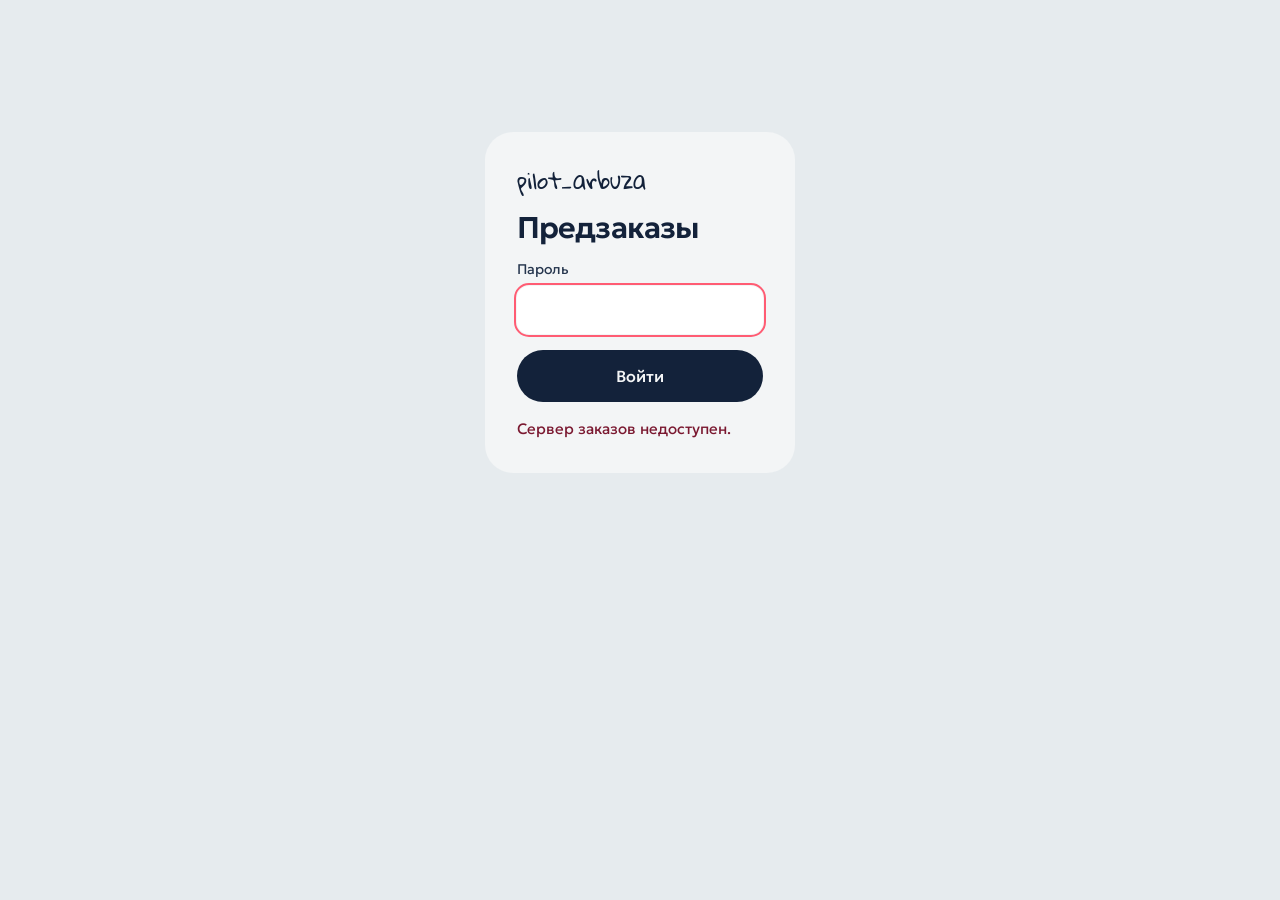
==== admin/index.html @ 368656a1 "Add preorders: form on the shop page, orders service and admin page The shop shows a preorder badge " ====
<!doctype html>
<html lang="ru">
<head>
  <meta charset="utf-8">
  <meta name="viewport" content="width=device-width, initial-scale=1, viewport-fit=cover">
  <title>Предзаказы — pilot_arbuza</title>
  <meta name="robots" content="noindex, nofollow">
  <meta name="referrer" content="no-referrer">
  <link rel="icon" href="/assets/favicon.svg" type="image/svg+xml">
  <link rel="preconnect" href="https://fonts.googleapis.com">
  <link rel="preconnect" href="https://fonts.gstatic.com" crossorigin>
  <link href="https://fonts.googleapis.com/css2?family=Doto:wght@700;900&family=Geologica:wght@400;500;600&family=Gloria+Hallelujah&display=swap" rel="stylesheet">
  <link rel="stylesheet" href="/assets/style.css">
  <style>
    body { min-height: 100svh; }
    [hidden] { display: none !important; }
    .ad { max-width: 1100px; margin: 0 auto; padding: 24px var(--gutter) 64px; display: flex; flex-direction: column; gap: 24px; }
    .ad__top { display: flex; justify-content: space-between; align-items: center; gap: 12px; flex-wrap: wrap; }
    .ad__top h1 { font-size: clamp(30px, 5vw, 44px); }
    .ad__acts { display: flex; gap: 8px; flex-wrap: wrap; }
    .ad__login { max-width: 420px; margin: 12vh auto 0; padding: 32px; display: flex; flex-direction: column; gap: 16px; }
    .ad__login h1 { font-size: 30px; }
    .ad__msg { color: var(--wine); font-size: 15px; min-height: 1.4em; }
    .chips { display: flex; gap: 6px; flex-wrap: wrap; }
    .chips button { min-height: 40px; padding: 0 14px; border-radius: 999px; border: 1.5px solid var(--line); background: var(--paper); color: var(--ink); font: 500 14px var(--f-body); cursor: pointer; }
    .chips button[aria-pressed="true"] { background: var(--ink); color: var(--paper); border-color: var(--ink); }
    .chips b { font-weight: 600; opacity: .6; margin-left: 4px; }
    .ad__tools { display: flex; gap: 12px; flex-wrap: wrap; align-items: center; justify-content: space-between; }
    .ad__tools input { flex: 1 1 220px; max-width: 360px; }
    .ord { padding: 20px; display: grid; grid-template-columns: 96px minmax(0, 1fr) 220px; gap: 20px; border-radius: 20px; border-left: 6px solid var(--st, var(--muted-d)); }
    .ord img { width: 96px; height: auto; border-radius: 12px; background: #F6F2EA; }
    .ord__main { display: flex; flex-direction: column; gap: 6px; min-width: 0; overflow-wrap: anywhere; }
    .ord__id { font-size: 14px; color: var(--muted); }
    .ord__what { font-size: 18px; font-weight: 600; letter-spacing: -0.01em; }
    .ord__meta { font-size: 15px; color: var(--ink-2); }
    .ord__meta a { text-decoration: underline; text-underline-offset: 3px; }
    .ord__comment { font-size: 15px; color: var(--muted); white-space: pre-wrap; }
    .ord__side { display: flex; flex-direction: column; gap: 8px; }
    .ord__side textarea { min-height: 64px; }
    .ord__del { align-self: flex-start; border: 0; background: none; color: var(--wine); font: 500 14px var(--f-body); text-decoration: underline; text-underline-offset: 3px; cursor: pointer; padding: 6px 0; }
    .ad__empty { padding: 40px; text-align: center; color: var(--muted); }
    @media (max-width: 760px) { .ord { grid-template-columns: 64px minmax(0, 1fr); } .ord img { width: 64px; } .ord__side { grid-column: 1 / -1; } }
  </style>
</head>
<body>
  <main class="ad">
    <form class="ad__login card" id="login" hidden>
      <span class="hand" style="font-size:22px">pilot_arbuza</span>
      <h1>Предзаказы</h1>
      <label class="fld"><span>Пароль</span><input id="password" type="password" autocomplete="current-password" required></label>
      <button class="btn btn--primary" type="submit">Войти</button>
      <p class="ad__msg" id="login-msg" role="alert"></p>
    </form>

    <div id="panel" hidden>
      <div class="ad" style="padding:0">
        <div class="ad__top">
          <h1>Предзаказы <span class="doto accent" id="total"></span></h1>
          <div class="ad__acts">
            <a class="btn btn--ghost btn--sm" href="/api/admin/orders.csv">Скачать CSV</a>
            <a class="btn btn--ghost btn--sm" href="/shop/">Магазин</a>
            <button class="btn btn--primary btn--sm" type="button" id="logout">Выйти</button>
          </div>
        </div>
        <div class="ad__tools">
          <div class="chips" id="chips" role="group" aria-label="Статус"></div>
          <input class="fld-in" id="search" type="search" placeholder="Поиск: имя, контакт, город, №" aria-label="Поиск">
        </div>
        <p class="ad__msg" id="msg" role="status"></p>
        <div id="list" style="display:flex;flex-direction:column;gap:12px"></div>
      </div>
    </div>
  </main>
  <script src="/assets/admin.js" defer></script>
</body>
</html>
---- assets/style.css ----
/* ============================================================
   pilotarbuza.com — стили
   Палитра: небо #E6EBEE / чернила #13223A / ночь #0E1A2B / крем #F3EEE6 / коралл #FF5C73 / вино #7A1830
   ============================================================ */
:root {
  --bg: #E6EBEE; --bg-2: #EEF2F4; --paper: #F3F5F6; --paper-2: #DDE4E8;
  --ink: #13223A; --ink-2: #26364E; --muted: #43536A; --muted-d: #9AAABD; --muted-d2: #B9C5D2;
  --night: #0E1A2B; --night-2: #1B2D47; --cream: #F3EEE6;
  --accent: #FF5C73; --wine: #7A1830; --green: #6FD08C;
  --line: rgba(19,34,58,.12); --line-d: rgba(243,238,230,.12);
  --gutter: clamp(16px, 3.4vw, 48px); --max: 1344px; --r: 28px;
  --ease: cubic-bezier(.2,.8,.2,1); --spring: cubic-bezier(.34,1.56,.64,1);
  --f-body: 'Geologica', system-ui, -apple-system, sans-serif;
  --f-doto: 'Doto', ui-monospace, monospace;
  --f-hand: 'Gloria Hallelujah', cursive;
}
*, *::before, *::after { box-sizing: border-box; }
html { scroll-behavior: smooth; overflow-x: hidden; touch-action: pan-x pan-y; -webkit-text-size-adjust: 100%; text-size-adjust: 100%; }
body { margin: 0; background: var(--bg); color: var(--ink); font-family: var(--f-body); font-size: 17px; line-height: 1.5; -webkit-font-smoothing: antialiased; overflow-x: hidden; overflow-x: clip; position: relative; width: 100%; max-width: 100vw; }
body.has-cursor, body.has-cursor a, body.has-cursor button { cursor: none; }
a { color: inherit; text-decoration: none; }
a:focus-visible, button:focus-visible, input:focus-visible, summary:focus-visible { outline: 2px solid var(--accent); outline-offset: 3px; }
h1, h2, h3 { margin: 0; font-weight: 600; letter-spacing: -0.03em; line-height: 1; }
p { margin: 0; }
ul, ol, dl, dd { margin: 0; padding: 0; } li { list-style: none; }
img { max-width: 100%; display: block; }
.sr-only { position: absolute; width: 1px; height: 1px; padding: 0; margin: -1px; overflow: hidden; clip: rect(0,0,0,0); white-space: nowrap; border: 0; }
.doto { font-family: var(--f-doto); font-weight: 900; letter-spacing: .08em; }
.hand { font-family: var(--f-hand); font-weight: 400; letter-spacing: 0; }
.led { text-shadow: 0 0 12px rgba(243,238,230,.28); }
.accent { color: var(--accent); } .wine { color: var(--wine); }
.only-m { display: none; }
.dark { background-color: var(--night); color: var(--cream); }
.dots { background-image: radial-gradient(rgba(243,238,230,.07) 1.2px, transparent 1.7px); background-size: 7px 7px; }
.graticule { background-image: linear-gradient(var(--line) 1px, transparent 1px), linear-gradient(90deg, var(--line) 1px, transparent 1px); background-size: 96px 96px; }
.graticule-fine { background-image: linear-gradient(rgba(19,34,58,.07) 1px, transparent 1px), linear-gradient(90deg, rgba(19,34,58,.07) 1px, transparent 1px); background-size: 20px 20px; }
.h2 { font-size: clamp(44px, 6vw, 76px); }
.card { border-radius: var(--r); background: var(--paper); }
.sec-head { display: flex; justify-content: space-between; align-items: flex-end; gap: 32px; margin-bottom: 40px; }
.sec-head p { max-width: 440px; font-size: 18px; line-height: 1.55; color: var(--ink-2); }
.sec-head--dark p { color: var(--muted-d2); }
.sec-head--btn { align-items: flex-end; }
.sec-head--btn > div { display: flex; flex-direction: column; gap: 16px; }
section { position: relative; }

/* ---------- зерно, курсор, альтиметр ---------- */
.grain { position: fixed; inset: 0; pointer-events: none; z-index: 90; opacity: .5; mix-blend-mode: overlay; background: url(img/grain.png) 0 0 / 220px 220px; animation: boil 1s steps(8) infinite; }
@keyframes boil { 0%{background-position:0 0} 12.5%{background-position:-8px 6px} 25%{background-position:6px -9px} 37.5%{background-position:-4px -4px} 50%{background-position:9px 7px} 62.5%{background-position:-9px 2px} 75%{background-position:3px 9px} 87.5%{background-position:-2px -7px} 100%{background-position:0 0} }
.cursor { position: fixed; left: 0; top: 0; width: 28px; height: 28px; margin: -14px 0 0 -14px; pointer-events: none; z-index: 100; display: none; will-change: transform; }
.cursor svg { width: 100%; height: 100%; fill: var(--ink); transition: transform .3s var(--ease), fill .3s; }
.cursor--dark svg { fill: var(--cream); }
.cursor--link svg { transform: scale(.35); }
.cursor::after { content: ""; position: absolute; inset: 0; border-radius: 50%; border: 1.5px solid var(--accent); transform: scale(0); transition: transform .3s var(--spring); }
.cursor--link::after { transform: scale(2); }
body.has-cursor .cursor { display: block; }
.alt { position: fixed; right: 14px; bottom: 16px; z-index: 80; display: flex; flex-direction: column; align-items: flex-end; font-family: var(--f-doto); font-weight: 900; letter-spacing: .1em; pointer-events: none; mix-blend-mode: difference; color: #fff; }
.alt span { font-size: 10px; opacity: .7; } .alt b { font-size: 18px; }

/* ---------- шапка ---------- */
.top { position: fixed; top: 0; left: 0; right: 0; z-index: 70; display: grid; grid-template-columns: 1fr auto 1fr; align-items: center; gap: 16px; padding: 14px var(--gutter); color: var(--cream); transform: translateY(-24px); opacity: 0; animation: nav-in .5s var(--ease) .9s forwards; transition: color .3s, background .3s; }
@keyframes nav-in { to { transform: none; opacity: 1; } }
.top--light { color: var(--ink); background: linear-gradient(rgba(230,235,238,.9), rgba(230,235,238,.6)); backdrop-filter: blur(10px); -webkit-backdrop-filter: blur(10px); border-bottom: 1px solid var(--line); }
.brand { display: inline-flex; align-items: center; gap: 10px; }
.brand .hand { font-size: 24px; line-height: 1; }
.brand__wing { fill: var(--cream); transition: fill .3s; } .top--light .brand__wing { fill: var(--ink); }
.pills { display: flex; gap: 2px; justify-self: center; padding: 4px; border-radius: 999px; border: 1px solid rgba(243,238,230,.18); background: rgba(243,238,230,.06); transition: border-color .3s, background .3s; }
.top--light .pills { border-color: var(--line); background: rgba(243,245,246,.75); }
.pills a { padding: 9px 16px; border-radius: 999px; font-size: 15px; font-weight: 500; transition: background .25s, color .25s; }
.pills a:hover { background: var(--cream); color: var(--ink); }
.top--light .pills a:hover { background: var(--ink); color: var(--paper); }
.top__right { justify-self: end; display: flex; align-items: center; gap: 10px; }
.burger { display: none; width: 44px; height: 44px; border: 0; background: transparent; border-radius: 50%; position: relative; }
.burger i { position: absolute; left: 12px; right: 12px; height: 2px; background: currentColor; transition: transform .3s var(--ease), top .3s; }
.burger i:first-child { top: 17px; } .burger i:last-child { top: 25px; }
.burger[aria-expanded="true"] i:first-child { top: 21px; transform: rotate(45deg); }
.burger[aria-expanded="true"] i:last-child { top: 21px; transform: rotate(-45deg); }
.menu { position: fixed; inset: 0; z-index: 65; background: var(--night); color: var(--cream); display: flex; flex-direction: column; justify-content: center; padding: 80px var(--gutter) 40px; gap: 6px; clip-path: circle(0 at calc(100% - 36px) 36px); transition: clip-path .6s var(--ease); visibility: hidden; }
.menu--open { clip-path: circle(150% at calc(100% - 36px) 36px); visibility: visible; }
.menu a { font-size: clamp(34px, 9vw, 48px); font-weight: 600; letter-spacing: -0.03em; padding: 6px 0; border-bottom: 1px solid var(--line-d); opacity: 0; transform: translateX(-20px); transition: opacity .4s, transform .4s var(--ease); transition-delay: calc(.15s + var(--i) * .05s); }
.menu--open a { opacity: 1; transform: none; }

/* ---------- переключатель языка ---------- */
.lsw { display: flex; gap: 2px; padding: 3px; border-radius: 999px; border: 1px solid rgba(243,238,230,.18); transition: border-color .3s; }
.top--light .lsw { border-color: var(--line); }
.lsw button { min-width: 40px; min-height: 36px; border: 0; border-radius: 999px; background: transparent; color: inherit; font: 600 13px var(--f-body); letter-spacing: .04em; opacity: .6; transition: background .25s, color .25s, opacity .25s; }
.lsw button:hover { opacity: 1; }
.lsw button[aria-pressed="true"] { opacity: 1; background: var(--cream); color: var(--night); }
.top--light .lsw button[aria-pressed="true"] { background: var(--ink); color: var(--paper); }
.lsw--menu { align-self: flex-start; margin-top: 24px; border-color: rgba(243,238,230,.25); }
.lsw--menu button { min-width: 56px; min-height: 44px; font-size: 15px; }

/* ---------- кнопки ---------- */
.btn { display: inline-flex; align-items: center; justify-content: center; gap: 8px; min-height: 52px; padding: 0 24px; border-radius: 999px; font: 500 16px var(--f-body); border: 1.5px solid transparent; white-space: nowrap; transition: transform .3s var(--ease), background .25s, color .25s, border-color .25s, box-shadow .3s; }
.btn:hover { transform: translateY(-2px); }
.btn--sm { min-height: 44px; padding: 0 20px; font-size: 15px; }
.btn--primary { background: var(--ink); color: var(--paper); }
.btn--primary:hover { background: var(--wine); color: #fff; }
.top:not(.top--light) .btn--primary { background: var(--cream); color: var(--ink); }
.btn--ghost { border-color: var(--ink); color: var(--ink); }
.btn--ghost:hover { background: var(--ink); color: var(--paper); }
.btn--light { background: var(--cream); color: var(--night); }
.btn--light:hover { background: #fff; color: var(--wine); }
.btn--ghost-light { border-color: rgba(243,238,230,.4); color: var(--cream); }
.btn--ghost-light:hover { background: var(--cream); color: var(--night); }
.pill-dark { display: inline-flex; align-items: center; min-height: 46px; padding: 0 20px; border-radius: 999px; border: 1.5px solid rgba(243,238,230,.35); color: var(--cream); font-size: 15px; font-weight: 500; transition: background .25s, color .25s; }
.pill-dark:hover { background: var(--cream); color: var(--night); }
.tag { display: inline-flex; align-items: center; min-height: 38px; padding: 0 16px; border-radius: 999px; background: var(--ink); color: var(--paper); font-size: 15px; font-weight: 500; }
.tag--out { background: transparent; border: 1.5px solid rgba(19,34,58,.35); color: var(--ink); }
.chip { min-height: 40px; padding: 0 14px; border-radius: 999px; border: 1.5px solid rgba(243,245,246,.35); background: transparent; color: var(--paper); font: 500 14px var(--f-body); transition: background .2s, color .2s; }
.chip:hover { background: var(--paper); color: var(--ink); }

/* ---------- reveal ---------- */
[data-reveal] { opacity: 0; transform: translateY(28px); transition: opacity .8s var(--ease), transform .8s var(--ease); }
[data-reveal].in { opacity: 1; transform: none; }
.rows li { opacity: 0; transform: translateX(-12px); transition: opacity .5s, transform .5s var(--ease); transition-delay: calc(var(--i) * .12s); }
.in .rows li, .rows.in li { opacity: 1; transform: none; }
.blink { animation: blink 1.1s steps(1) infinite; }
@keyframes blink { 0%,55%{opacity:1} 56%,100%{opacity:.2} }
.pulse { position: relative; display: inline-block; width: 10px; height: 10px; border-radius: 50%; background: var(--accent); }
.pulse::after { content: ""; position: absolute; inset: 0; border-radius: 50%; background: var(--accent); animation: pulse 2.4s ease-out infinite; }
@keyframes pulse { 0%{transform:scale(.6);opacity:.9} 100%{transform:scale(2.8);opacity:0} }

/* ---------- 01 hero ---------- */
.hero { position: relative; min-height: 100svh; display: grid; grid-template-rows: auto 1fr auto; padding: 92px var(--gutter) 28px; overflow: hidden; }
.hero__meta { display: flex; justify-content: space-between; gap: 16px; font-size: 14px; color: var(--muted-d); }
.live { display: inline-flex; align-items: center; gap: 10px; font-family: var(--f-body); font-weight: 400; letter-spacing: 0; color: var(--cream); }
.hero__canvas { position: relative; min-height: 42vh; }
#dots { position: absolute; inset: 0; width: 100%; height: 100%; display: block; }
.hero__bottom { display: flex; align-items: flex-end; justify-content: space-between; gap: 24px; flex-wrap: wrap; padding-bottom: 36px; }
.hero__lead { font-size: clamp(19px, 2.3vw, 26px); line-height: 1.3; font-weight: 500; max-width: 30ch; }
.hero__actions { display: flex; gap: 10px; flex-wrap: wrap; }
.hero__scroll { position: absolute; left: 50%; bottom: 14px; transform: translateX(-50%); display: flex; flex-direction: column; align-items: center; gap: 6px; font-size: 11px; color: var(--muted-d); }
.hero__scroll i { width: 1px; height: 28px; background: linear-gradient(var(--accent), transparent); animation: drop 1.6s ease-in-out infinite; }
@keyframes drop { 0%{transform:scaleY(0);transform-origin:top} 50%{transform:scaleY(1);transform-origin:top} 51%{transform-origin:bottom} 100%{transform:scaleY(0);transform-origin:bottom} }

/* ---------- 02 intro ---------- */
.intro { max-width: var(--max); margin: 0 auto; padding: 96px var(--gutter) 88px; display: flex; flex-direction: column; gap: 56px; }
.intro__grid { display: grid; grid-template-columns: 1fr auto; gap: 40px; align-items: end; }
.intro__name { display: flex; flex-direction: column; gap: 24px; }
.intro__h { font-size: clamp(52px, 8.2vw, 118px); font-weight: 700; letter-spacing: -0.04em; line-height: .9; }
.intro__text { font-size: 19px; line-height: 1.55; color: var(--ink-2); max-width: 36ch; }
.intro__actions { display: flex; gap: 10px; flex-wrap: wrap; }
.intro__photo { position: relative; width: 250px; }
.intro__photo img { width: 250px; height: 320px; object-fit: cover; object-position: 42% 30%; border-radius: 125px 125px 20px 20px; }
.intro__note { position: absolute; left: -60px; top: -60px; transform: rotate(-6deg); color: var(--wine); font-size: 24px; white-space: nowrap; }
.intro__arrow { position: absolute; left: 196px; top: -36px; }
.draw-once { stroke-dasharray: 80; stroke-dashoffset: 80; transition: stroke-dashoffset .9s var(--ease) .4s; }
.in .draw-once { stroke-dashoffset: 0; }
.intro__crew { position: absolute; left: 14px; bottom: 14px; background: var(--night); color: var(--cream); border-radius: 999px; padding: 6px 12px; font-size: 14px; }

/* табло */
.board { position: relative; border-radius: var(--r); background-color: var(--night); color: var(--cream); padding: 26px 36px 22px; overflow: hidden; box-shadow: 0 40px 80px -40px rgba(14,26,43,.7); }
.board__head { display: flex; justify-content: space-between; align-items: center; gap: 16px; padding-bottom: 18px; border-bottom: 1px solid var(--line-d); }
.board__title { display: inline-flex; align-items: center; gap: 12px; font-size: clamp(22px, 2.6vw, 36px); }
.board__sub { font-size: 15px; color: #7F90A6; letter-spacing: .14em; }
.board__clock { font-size: clamp(20px, 2.4vw, 32px); }
.board__cols, .board__row { display: grid; grid-template-columns: 110px 130px minmax(0,1fr) 90px 200px; gap: 12px; align-items: center; }
.board__cols { padding: 14px 0 10px; font-size: 13px; color: #7F90A6; letter-spacing: .16em; }
.board__row { min-height: 66px; border-top: 1px solid rgba(243,238,230,.08); font-size: clamp(17px, 2vw, 28px); font-weight: 700; letter-spacing: .06em; }
.board__row--now { margin: 0 -36px; padding: 0 36px; background: rgba(243,238,230,.05); }
.st--done { color: #7F90A6; } .st--go { color: var(--green); } .st--hot { color: var(--accent); }
.board__foot { display: flex; justify-content: space-between; gap: 16px; padding-top: 16px; margin-top: 4px; border-top: 1px solid var(--line-d); font-size: 13px; color: #7F90A6; }

/* ---------- 03 contact ---------- */
.contact { padding: clamp(72px, 9vw, 120px) var(--gutter); }
.contact__grid { max-width: var(--max); margin: 0 auto; display: grid; grid-template-columns: 2fr 1fr; gap: 40px; align-items: center; }
.contact__main { display: flex; flex-direction: column; gap: 36px; }
.contact__main .sec-head { margin-bottom: 0; }
.contacts { display: grid; grid-template-columns: repeat(2, minmax(0,1fr)); gap: 12px; }
.contacts li { opacity: 0; transform: translateY(16px); transition: opacity .5s, transform .5s var(--ease); transition-delay: calc(var(--i) * .07s); }
.contacts.in li { opacity: 1; transform: none; }
.cbtn { display: flex; align-items: center; gap: 14px; min-height: 76px; padding: 14px 22px 14px 14px; border-radius: 999px; background: var(--cream); color: var(--night); transition: background .25s, color .25s, transform .3s var(--ease); }
.cbtn:hover { background: #fff; color: var(--wine); transform: translateY(-2px); }
.cbtn .ico { flex: 0 0 48px; width: 48px; height: 48px; border-radius: 50%; background: var(--night); color: var(--cream); display: grid; place-items: center; transition: transform .4s var(--spring); }
.cbtn:hover .ico { transform: rotate(-15deg); }
.cbtn .ico svg { width: 22px; height: 22px; }
.cbtn > span:last-child { display: flex; flex-direction: column; gap: 2px; min-width: 0; }
.cbtn b { font-size: 17px; font-weight: 600; } .cbtn small { font-size: 14px; color: var(--muted); overflow: hidden; text-overflow: ellipsis; white-space: nowrap; }
.contact__more { display: flex; align-items: center; gap: 10px; flex-wrap: wrap; }
.contact__more > span { font-size: 15px; color: var(--muted-d); margin-right: 4px; }
.radar { display: grid; place-items: center; }
.radar svg { width: min(380px, 100%); font-family: var(--f-doto); font-weight: 700; font-size: 13px; }
.radar text { fill: var(--muted-d); }
.sweep { transform-origin: 180px 180px; animation: sweep 4s linear infinite; }
@keyframes sweep { to { transform: rotate(360deg); } }
.ping { animation: ping 4s linear infinite; }
@keyframes ping { 0%{opacity:1;r:7} 35%,100%{opacity:.22;r:5} }

/* ---------- 04 about ---------- */
.about { max-width: var(--max); margin: 0 auto; padding: clamp(72px, 9vw, 120px) var(--gutter); display: grid; grid-template-columns: 6fr 5fr; gap: 56px; align-items: start; }
.about__text { display: flex; flex-direction: column; gap: 28px; }
.about__big { font-size: clamp(19px, 1.8vw, 23px); line-height: 1.5; max-width: 620px; }
.about .acc__body p { font-size: 18px; line-height: 1.65; color: var(--ink-2); max-width: 600px; }
.facts { display: grid; grid-template-columns: repeat(2, minmax(0,1fr)); gap: 24px 32px; padding-top: 28px; border-top: 1px solid rgba(19,34,58,.16); }
.facts dt { font-size: 14px; color: var(--muted); margin-bottom: 6px; }
.facts dd { font-size: 17px; font-weight: 500; line-height: 1.4; }
.langs { padding: 40px; display: flex; flex-direction: column; }
.langs h3 { font-size: 26px; letter-spacing: -0.01em; margin-bottom: 16px; }
.lang { display: flex; flex-direction: column; gap: 12px; padding: 18px 0; border-top: 1px solid var(--line); }
.lang__head { display: flex; justify-content: space-between; align-items: baseline; gap: 12px; }
.lang__head b { font-size: 20px; font-weight: 600; } .lang__head span { font-size: 15px; color: var(--muted); }
.gauge { position: relative; height: 16px; }
.ticks { position: absolute; left: 0; right: 0; top: 2px; height: 12px; background: repeating-linear-gradient(90deg, rgba(19,34,58,.32) 0 1px, transparent 1px 9px); }
.needle { position: absolute; top: -3px; width: 4px; height: 22px; margin-left: -2px; border-radius: 2px; background: var(--ink); left: 0; transition: left 1.1s var(--spring); }
.langs.tuned .needle { left: calc(var(--lvl) * 100%); }
.goal { position: absolute; left: 41.67%; width: 16.66%; top: -3px; height: 22px; border-radius: 11px; border: 2.5px solid var(--wine); animation: goal 3s ease-in-out infinite; }
@keyframes goal { 0%,100%{box-shadow:0 0 0 0 rgba(122,24,48,.35)} 50%{box-shadow:0 0 0 6px rgba(122,24,48,0)} }
.scale { display: grid; grid-template-columns: repeat(6, minmax(0,1fr)); text-align: center; font-size: 12px; font-weight: 700; color: var(--muted); }

/* ---------- 05 route ---------- */
.route { background: var(--bg-2); border-top: 1px solid var(--line); border-bottom: 1px solid var(--line); height: 250vh; }
.route__sticky { position: sticky; top: 0; min-height: 100vh; display: flex; flex-direction: column; justify-content: center; padding: 96px var(--gutter) 40px; max-width: calc(var(--max) + 2 * var(--gutter)); margin: 0 auto; }
.map-wrap { position: relative; width: 100%; overflow-x: clip; overflow-y: visible; padding-bottom: 40px; }
.map { position: relative; width: 1344px; height: 410px; transform-origin: 0 0; }
.map svg { position: absolute; inset: 0; }
.plane { position: absolute; left: 0; top: 0; width: 36px; height: 36px; margin: -18px 0 0 -18px; z-index: 3; will-change: transform; }
.plane svg { width: 100%; height: 100%; }
.wp { position: absolute; width: 0; height: 0; }
.tri { position: absolute; left: -8px; top: -9px; width: 16px; height: 16px; background: var(--bg-2); clip-path: polygon(50% 0, 100% 100%, 0 100%); outline: none; }
.tri::after { content: ""; position: absolute; inset: 2.5px; background: var(--bg-2); clip-path: polygon(50% 0, 100% 100%, 0 100%); transition: background .4s; }
.tri { background: var(--ink); }
.wp.passed .tri::after { background: var(--accent); }
.wp--future .tri { background: repeating-linear-gradient(45deg, var(--ink) 0 3px, transparent 3px 5px); }
.ring { position: absolute; left: -18px; top: -18px; width: 36px; height: 36px; border-radius: 50%; background: var(--accent); opacity: 0; }
.wp.passed .ring { animation: pulse 2.4s ease-out infinite; opacity: .5; }
.target { position: absolute; left: -15px; top: -15px; width: 30px; height: 30px; border-radius: 50%; border: 2px dashed var(--ink); }
.target::after { content: ""; position: absolute; inset: 8px; border-radius: 50%; background: var(--accent); }
.wp__label { position: absolute; width: 190px; transition: transform .4s var(--ease); }
.wp__label b { display: block; font-size: 17px; font-weight: 600; }
.wp__label span { font-size: 14px; line-height: 1.35; color: var(--muted); }
.wp__label--up { left: -24px; bottom: 26px; }
.wp__label--down { left: -24px; top: 26px; }
.wp__label--right { left: auto; right: -14px; text-align: right; }
.wp.passed .wp__label { transform: translateY(-8px); }
.wp__here { position: absolute; left: -140px; top: 36px; transform: rotate(-8deg); color: var(--wine); font-size: 21px; white-space: nowrap; opacity: 0; transition: opacity .5s; }
.wp.passed .wp__here { opacity: 1; }
.route__hint { text-align: center; margin-top: 24px; font-size: 12px; color: var(--muted); letter-spacing: .2em; }

/* ---------- 06 projects ---------- */
.projects { max-width: var(--max); margin: 0 auto; padding: clamp(72px, 9vw, 120px) var(--gutter); }
.projects__grid { display: grid; grid-template-columns: repeat(12, minmax(0,1fr)); gap: 24px; }
.pcard { border-radius: var(--r); padding: 36px; display: flex; flex-direction: column; gap: 18px; overflow: hidden; }
.pcard h3 { font-size: 30px; line-height: 1.1; letter-spacing: -0.02em; }
.pcard p { font-size: 16px; line-height: 1.6; color: var(--ink-2); }
.pcard--ann { grid-column: span 7; min-height: 540px; flex-direction: row; gap: 32px; background: var(--ink); color: var(--paper); }
.pcard--ann p { color: #C9D3DE; }
.pcard__side { flex: 0 0 280px; display: flex; flex-direction: column; justify-content: space-between; gap: 24px; }
.pcard__side > div { display: flex; flex-direction: column; gap: 16px; }
.pcard__side .doto { font-size: 18px; letter-spacing: .04em; }
.pcard__big { font-size: 60px !important; }
.chat { flex: 1; min-width: 0; border-radius: 22px; background: var(--night-2); padding: 22px; display: flex; flex-direction: column; gap: 14px; }
.chat__head { display: flex; align-items: center; gap: 12px; padding-bottom: 14px; border-bottom: 1px solid rgba(243,245,246,.1); }
.chat__head i { width: 40px; height: 40px; border-radius: 50%; background: var(--accent); color: var(--ink); display: grid; place-items: center; font-style: normal; font-weight: 700; }
.chat__head b { display: block; font-size: 16px; } .chat__head small { font-size: 13px; color: #9FB0C4; }
.chat__body { flex: 1; display: flex; flex-direction: column; justify-content: flex-end; gap: 12px; }
.msg { max-width: 84%; border-radius: 18px; padding: 12px 16px; font-size: 15px; line-height: 1.45; opacity: 0; transform: translateY(10px) scale(.96); transition: opacity .4s, transform .4s var(--spring); }
.msg--me { align-self: flex-end; background: #2C4466; border-bottom-right-radius: 4px; }
.msg--bot { align-self: flex-start; background: var(--paper); color: var(--ink); border-bottom-left-radius: 4px; }
.msg--typing { align-self: flex-start; background: #2C4466; padding: 12px 14px; display: flex; gap: 4px; }
.msg--typing span { width: 6px; height: 6px; border-radius: 50%; background: var(--paper); animation: typing 1.2s ease-in-out infinite; }
.msg--typing span:nth-child(2) { animation-delay: .15s; } .msg--typing span:nth-child(3) { animation-delay: .3s; }
@keyframes typing { 0%,100%{transform:translateY(0);opacity:.4} 50%{transform:translateY(-4px);opacity:1} }
.chat__chips { display: flex; flex-wrap: wrap; gap: 8px; }
.chat__chips .chip { opacity: 0; transform: translateX(-10px); transition: opacity .3s, transform .3s var(--ease); }
.chat.play .msg--me { opacity: 1; transform: none; }
.chat.play .msg--typing { opacity: 1; transform: none; transition-delay: .5s; }
.chat.play.replied .msg--typing { display: none; }
.chat.play.replied .msg--bot { opacity: 1; transform: none; }
.chat.play.replied .chip { opacity: 1; transform: none; }
.chat.play.replied .chip:nth-child(2) { transition-delay: .12s; } .chat.play.replied .chip:nth-child(3) { transition-delay: .24s; }
.chat__input { display: flex; gap: 10px; align-items: center; margin: 0; }
.chat__input input { flex: 1; min-width: 0; min-height: 44px; border-radius: 999px; border: 1px solid rgba(243,245,246,.2); background: var(--ink); color: var(--paper); padding: 0 18px; font: 400 15px var(--f-body); }
.chat__input button { width: 44px; height: 44px; border-radius: 50%; border: 0; background: var(--accent); display: grid; place-items: center; }
.chat__input button svg { width: 20px; height: 20px; }

.pcard--kart { grid-column: span 5; min-height: 540px; border-radius: 6px; border: 1.5px solid var(--ink); background-color: var(--paper); gap: 16px; }
.pcard__top { display: flex; justify-content: space-between; align-items: flex-start; gap: 12px; }
.pcard--kart h3 { font-size: 34px; }
.stamp { border: 1.5px solid var(--ink); padding: 4px 10px; border-radius: 4px; font-size: 13px; font-weight: 600; }
.blueprint { width: 100%; height: auto; }
.bp-lines *, .bp-dim * { stroke-dasharray: 700; stroke-dashoffset: 700; transition: stroke-dashoffset 1.2s var(--ease); }
.bp-dim * { transition-delay: .7s; }
.bp-fill { opacity: 0; transition: opacity .5s .9s; }
.in .bp-lines *, .in .bp-dim * { stroke-dashoffset: 0; } .in .bp-fill { opacity: 1; }
.titleblock { margin-top: auto; display: grid; grid-template-columns: repeat(3, minmax(0,1fr)); border: 1.5px solid var(--ink); font-size: 13px; }
.titleblock span { padding: 10px 12px; border-right: 1.5px solid var(--ink); } .titleblock span:last-child { border-right: 0; }

.pcard--research { grid-column: span 5; min-height: 440px; }
.rows li { display: grid; grid-template-columns: 76px minmax(0,1fr); align-items: baseline; gap: 8px; padding: 15px 0; border-top: 1px solid var(--line); font-size: 16px; font-weight: 500; line-height: 1.4; }
.rows li:last-child { border-bottom: 1px solid var(--line); }
.rows .doto { font-size: 20px; }

.pcard--brand { grid-column: span 4; min-height: 440px; background: var(--wine); color: #FCE9EC; justify-content: space-between; }
.pcard--brand h3 { font-size: 42px; font-weight: 400; }
.pcard--brand p { color: #F6D3DA; margin-top: 10px; }
.stickers { position: relative; height: 200px; }
.stk { position: absolute; left: var(--x); top: var(--y); transform: rotate(calc(var(--r) + var(--tilt, 0deg))); background: #FCE9EC; color: var(--wine); border-radius: 10px; padding: 9px 14px; font-size: 15px; font-weight: 700; white-space: nowrap; transition: transform .6s var(--spring); }
.stk--ink { background: var(--ink); color: var(--paper); } .stk--accent { background: var(--accent); color: var(--ink); }

.pcard--channel { grid-column: span 3; min-height: 440px; background: var(--paper-2); border-radius: 18px; padding: 28px; gap: 12px; }
.pcard--channel h3 { font-size: 22px; }
.pcard__link { font-size: 17px; font-weight: 500; line-height: 1.35; text-decoration: underline; text-underline-offset: 4px; }
.chart { margin-top: auto; border-radius: 14px; background: var(--ink); color: var(--paper); padding: 18px; display: flex; flex-direction: column; gap: 10px; }
.chart > span:last-child { font-size: 14px; line-height: 1.45; color: #C9D3DE; }
.bars { display: flex; align-items: flex-end; gap: 6px; height: 48px; }
.bars i { width: 14px; height: var(--h); background: var(--accent); border-radius: 3px; transform: scaleY(0); transform-origin: bottom; transition: transform .8s var(--spring); }
.bars i:nth-child(2) { transition-delay: .1s } .bars i:nth-child(3) { transition-delay: .2s } .bars i:nth-child(4) { transition-delay: .3s }
.bars--cream { background: var(--paper) !important; }
.in .bars i { transform: scaleY(1); }

/* ---------- 07 skills ---------- */
.skills { max-width: var(--max); margin: 0 auto; padding: clamp(72px, 9vw, 120px) var(--gutter); border-top: 1px solid var(--line); display: flex; flex-direction: column; gap: 56px; }
.skills__grid { display: grid; grid-template-columns: repeat(12, minmax(0,1fr)); gap: 40px 24px; }
.span8 { grid-column: span 8; } .span4 { grid-column: span 4; }
.acc--text summary { display: none; }
.acc summary { list-style: none; display: flex; justify-content: space-between; align-items: center; gap: 12px; }
.acc summary::-webkit-details-marker { display: none; }
.chev { width: 12px; height: 12px; border-right: 2px solid currentColor; border-bottom: 2px solid currentColor; transform: rotate(45deg); transition: transform .25s var(--ease); display: none; flex: 0 0 auto; margin-right: 4px; }
.acc[open] .chev { transform: rotate(-135deg); }
.skill { padding-top: 16px; border-top: 2px solid var(--ink); transition: opacity .3s; }
.skill summary { pointer-events: none; }
.skill summary .doto { font-size: 15px; letter-spacing: .12em; color: var(--muted); }
.skills__grid:hover .skill { opacity: .4; } .skills__grid .skill:hover { opacity: 1; }
.tags { display: flex; flex-wrap: wrap; gap: 8px; margin-top: 14px; }
.tags .tag { opacity: 0; transform: translateY(14px) rotate(3deg); transition: opacity .4s, transform .5s var(--spring); transition-delay: calc(var(--i, 0) * .04s); }
.in .tags .tag { opacity: 1; transform: none; }
.skills__bottom { display: grid; grid-template-columns: 6fr 5fr; gap: 24px; align-items: stretch; }
.ach summary { pointer-events: none; }
.ach h3 { font-size: 22px; margin-bottom: 8px; }
.volunteer { padding: 36px 40px; display: flex; flex-direction: column; gap: 14px; }
.volunteer__top { display: flex; justify-content: space-between; align-items: flex-start; }
.volunteer__num { font-size: clamp(72px, 8vw, 110px); line-height: .85; color: var(--wine); letter-spacing: .02em; }
.cross { transition: transform .5s var(--spring); } .counted .cross { animation: cross 1s var(--spring) .2s; }
@keyframes cross { 40% { transform: scale(1.2) rotate(8deg); } }
.volunteer h3 { font-size: 24px; letter-spacing: -0.01em; }
.volunteer p { font-size: 16px; line-height: 1.6; color: var(--ink-2); }

/* ---------- 08 peaks ---------- */
.peaks { padding: clamp(72px, 9vw, 120px) var(--gutter); }
.peaks .sec-head, .peaks .rail, .peaks__more { max-width: var(--max); margin-left: auto; margin-right: auto; }
.solo { display: inline-block; color: var(--accent); font-size: 30px; transform: rotate(-9deg) translateY(-12px); margin-left: 8px; }
.peaks__grid { display: grid; grid-template-columns: repeat(3, minmax(0,1fr)); gap: 24px; }
.peak { display: flex; flex-direction: column; gap: 20px; }
.peak__photo { position: relative; height: 420px; border-radius: 22px; background: #1D3250; overflow: hidden; filter: saturate(.4) contrast(1.05); transition: filter .5s; }
.peak__photo:hover { filter: none; }
.peak__photo svg { position: absolute; left: 0; bottom: -20px; width: 100%; height: 300px; will-change: transform; }
.peak__photo .ph { position: absolute; left: 20px; top: 20px; border: 1px solid rgba(243,238,230,.35); border-radius: 999px; padding: 6px 12px; font-size: 13px; color: rgba(243,238,230,.8); }
.peak__row { display: flex; justify-content: space-between; align-items: flex-end; }
.peak__row h3 { font-size: 32px; } .peak__row div > span { display: block; font-size: 15px; color: var(--muted-d); margin-top: 4px; }
.fl { border: 1.5px solid var(--accent); color: var(--accent); border-radius: 999px; padding: 6px 14px; font-size: 16px; }
.peak__alt { display: flex; align-items: baseline; gap: 8px; }
.peak__alt .odo { font-size: clamp(56px, 6vw, 76px); line-height: .9; font-variant-numeric: tabular-nums; }
.peak__alt > span:last-child { font-size: 24px; color: var(--muted-d2); }
.peaks__more { display: block; margin-top: 40px; color: var(--cream); font-size: 18px; font-weight: 500; text-decoration: underline; text-underline-offset: 6px; }

/* ---------- 09 shop ---------- */
.marquee-wrap { background: var(--ink); height: 84px; overflow: hidden; display: flex; align-items: center; }
.marquee { display: flex; width: max-content; font-size: clamp(22px, 2.6vw, 34px); letter-spacing: .06em; white-space: nowrap; color: var(--accent); will-change: transform; }
.marquee span { padding-right: 40px; }
.shop__inner { max-width: var(--max); margin: 0 auto; padding: clamp(72px, 9vw, 120px) var(--gutter); display: flex; flex-direction: column; gap: 48px; }
.notify { position: relative; overflow: hidden; }
.notify span { transition: transform .35s var(--ease), opacity .35s; }
.notify__b { position: absolute; inset: 0; display: grid; place-items: center; transform: translateY(100%); font-size: 14px; }
.notify.done .notify__a { transform: translateY(-100%); opacity: 0; }
.notify.done .notify__b { transform: none; }
.notify.done { background: var(--green); color: var(--ink); }
.shop__grid { display: grid; grid-template-columns: repeat(3, minmax(0,1fr)); gap: 24px; }
.tee { padding: 24px; display: flex; flex-direction: column; gap: 20px; border-radius: 24px; transform-style: preserve-3d; }
.tee__stage { position: relative; height: 330px; border-radius: 16px; background: var(--paper-2); display: grid; place-items: center; transform: rotateX(var(--rx, 0)) rotateY(var(--ry, 0)); transition: transform .4s var(--ease); }
.tee__stage svg { width: 240px; height: 264px; }
.tee__print { position: absolute; left: 50%; top: 128px; transform: translateX(-50%); width: 124px; text-align: center; font-size: 17px; font-weight: 700; line-height: 1.1; color: var(--ink); }
.tee__print em { font-weight: 400; }
.tee__print--doto { font-family: var(--f-doto); font-weight: 900; font-size: 16px; color: #FCE9EC; line-height: 1.15; }
.tee__print--light { color: var(--cream); font-size: 15px; line-height: 1.2; }
.tee__row { display: flex; justify-content: space-between; align-items: baseline; gap: 12px; }
.tee__row h3 { font-size: 19px; } .tee__row span { font-size: 17px; font-weight: 500; color: var(--muted); }
.shop__note { max-width: 900px; font-size: 16px; line-height: 1.6; color: var(--muted); }

/* ---------- футер, тост ---------- */
.foot { color: var(--muted-d); padding: 30px var(--gutter) 38px; display: flex; justify-content: space-between; align-items: center; gap: 12px; flex-wrap: wrap; font-size: 15px; }
.foot__mid { font-size: 16px; color: var(--cream); }
.foot a { color: var(--cream); text-decoration: underline; text-underline-offset: 4px; }
.toast { position: fixed; left: 50%; bottom: 24px; transform: translate(-50%, 20px); z-index: 95; background: var(--cream); color: var(--night); padding: 12px 18px; border-radius: 999px; font-size: 14px; opacity: 0; pointer-events: none; transition: opacity .3s, transform .3s var(--ease); }
.toast.show { opacity: 1; transform: translate(-50%, 0); }

/* ---------- рельсы (мобильные карусели) ---------- */
.rail__ui { display: none; }

/* ---------- адаптив ---------- */
@media (max-width: 1100px) {
  .board__cols, .board__row { grid-template-columns: 80px 100px minmax(0,1fr) 60px 150px; }
  .pcard--ann { flex-direction: column; }
  .pcard__side { flex: 0 0 auto; }
  .about { grid-template-columns: 1fr; }
  .contact__grid { grid-template-columns: 1fr; }
  .radar { display: none; }
}
@media (max-width: 900px) {
  .pills { display: none; }
  .top { grid-template-columns: 1fr auto; }
  .top .btn--primary, .top .lsw { display: none; }
  .burger { display: block; }
  .only-m { display: inline; }
  .intro__grid { grid-template-columns: 1fr; }
  .intro__photo { width: 200px; margin-top: 20px; }
  .intro__photo img { width: 200px; height: 260px; }
  .intro__note { left: 160px; top: 20px; transform: rotate(6deg); font-size: 20px; }
  .intro__arrow { display: none; }
  .board { padding: 20px 18px; border-radius: 22px; }
  .board__sub { display: none; }
  .board__cols { display: none; }
  .board__row { grid-template-columns: 64px minmax(0,1fr) 110px; gap: 8px; min-height: 58px; font-size: 15px; }
  .board__row span:nth-child(2), .board__row span:nth-child(4) { display: none; }
  .board__row--now { margin: 0 -18px; padding: 0 18px; }
  .board__foot { flex-direction: column; gap: 6px; font-size: 11px; }
  .sec-head { flex-direction: column; align-items: flex-start; gap: 14px; margin-bottom: 28px; }
  .contacts { grid-template-columns: repeat(2, minmax(0,1fr)); gap: 8px; }
  .cbtn { min-height: 64px; padding: 10px 14px 10px 10px; gap: 10px; border-radius: 20px; }
  .cbtn .ico { flex-basis: 40px; width: 40px; height: 40px; } .cbtn b { font-size: 15px; } .cbtn small { font-size: 12px; }
  .chev { display: block; }
  .acc summary { pointer-events: auto !important; cursor: pointer; }
  .acc--text summary { display: flex; font-weight: 500; color: var(--wine); justify-content: flex-start; gap: 10px; }
  .langs { padding: 20px; }
  .langs h3 { font-size: 20px; }
  .lang { padding: 12px 0; gap: 8px; }
  .lang__head b { font-size: 17px; } .lang__head span { font-size: 13px; }
  .chat__input { display: none; }
  .facts { grid-template-columns: 1fr 1fr; gap: 16px; }

  /* маршрут: горизонтальная прокрутка карты, самолёт едет вместе с ней */
  .route { height: auto; }
  .route__sticky { position: static; min-height: 0; padding: 72px 0 40px; }
  .route .sec-head { padding: 0 var(--gutter); }
  .map-wrap { overflow-x: auto; overflow-y: hidden; scroll-snap-type: x proximity; -webkit-overflow-scrolling: touch; scrollbar-width: none; padding: 0 var(--gutter); }
  .map-wrap::-webkit-scrollbar { display: none; }
  .map { transform: none !important; width: 1344px; height: 410px; zoom: .82; }
  .wp { scroll-snap-align: center; }
  .route__hint { padding: 0 var(--gutter); }

  /* рельсы */
  .rail__track { display: flex !important; gap: 12px; overflow-x: auto; scroll-snap-type: x mandatory; scrollbar-width: none; padding: 4px var(--gutter); margin: 0 calc(-1 * var(--gutter)); -webkit-overflow-scrolling: touch; }
  .rail__track::-webkit-scrollbar { display: none; }
  .rail__track > * { flex: 0 0 84vw; max-width: 420px; scroll-snap-align: start; scroll-snap-stop: always; grid-column: auto !important; min-height: 0 !important; }
  .rail__ui { display: flex; align-items: center; gap: 14px; padding: 16px 0 0; }
  .rail__count { font-size: 14px; letter-spacing: .12em; }
  .rail__dots { display: flex; gap: 6px; }
  .rail__dots i { width: 6px; height: 6px; border-radius: 50%; background: currentColor; opacity: .3; transition: opacity .3s, transform .3s; }
  .rail__dots i.on { opacity: 1; transform: scale(1.4); }
  .pcard { padding: 24px; }
  .pcard--ann { min-height: 0; } .chat { padding: 16px; } .msg { font-size: 14px; }
  .pcard__big { font-size: 48px !important; }
  .pcard--kart h3 { font-size: 26px; }
  .stickers { height: 190px; }
  .skills__grid { display: flex; flex-direction: column; gap: 0; }
  .skill { padding: 14px 0; border-top: 1px solid var(--line); }
  .skill:first-child { border-top: 2px solid var(--ink); }
  .skills__grid:hover .skill { opacity: 1; }
  .tags { margin-top: 12px; }
  .skills__bottom { grid-template-columns: 1fr; }
  .ach summary h3 { margin: 0; }
  .volunteer { padding: 24px; }
  .peak__photo { height: 300px; }
  .peaks__more { margin-top: 24px; }
  .sec-head--btn { align-items: flex-start; }
  .tee__stage { height: 280px; }
  .foot { flex-direction: column; align-items: flex-start; }
}
@media (max-width: 480px) {
  .hero { padding-top: 84px; }
  .hero__plan { display: none; }
  .hero__lead { font-size: 18px; }
  .hero__actions .btn { min-height: 46px; padding: 0 18px; font-size: 15px; }
  .h2 { font-size: 40px; }
  .contacts { grid-template-columns: 1fr 1fr; }
  .cbtn small { display: none; }
  .intro { padding-top: 72px; gap: 40px; }
  .facts { grid-template-columns: 1fr; }
}
@media (hover: none), (pointer: coarse) { .cursor { display: none !important; } }
@media (prefers-reduced-motion: reduce) {
  *, *::before, *::after { animation: none !important; transition: none !important; }
  html { scroll-behavior: auto; }
  [data-reveal], .rows li, .contacts li, .tags .tag, .msg, .chip { opacity: 1 !important; transform: none !important; }
  .route { height: auto; } .route__sticky { position: static; }
}

/* ============================================================
   Дополнения: круглое фото, «Где я был» с глобусом, фото вершин, лайтбокс
   ============================================================ */
.intro__photo--round { width: 300px; }
.intro__photo--round img { width: 300px; height: 300px; border-radius: 50%; object-fit: cover; object-position: 50% 40%; box-shadow: 0 30px 60px -30px rgba(14,26,43,.6); }
.intro__photo--round .intro__note { left: -70px; top: -40px; }
.intro__photo--round .intro__arrow { left: 214px; top: -22px; }
.intro__photo--round .intro__crew { left: 50%; bottom: 8px; transform: translateX(-50%); }

.travel { max-width: var(--max); margin: 0 auto; padding: clamp(72px, 9vw, 120px) var(--gutter); }
.travel__grid { display: grid; grid-template-columns: minmax(260px, 1fr) minmax(0, 1.4fr); gap: 40px; align-items: center; }
.travel__side { display: flex; flex-direction: column; gap: 18px; }
.stat { display: flex; align-items: baseline; gap: 14px; padding: 16px 0; border-top: 1px solid var(--line); font-size: 17px; color: var(--muted); }
.stat__num { font-size: clamp(56px, 6vw, 84px); line-height: .9; color: var(--ink); letter-spacing: .02em; font-variant-numeric: tabular-nums; }
.stat--wish .stat__num { color: #3D6DF2; }
.legend { display: flex; gap: 18px; font-size: 14px; color: var(--muted); padding-top: 8px; }
.legend > span { display: inline-flex; align-items: center; gap: 8px; }
.pin { width: 10px; height: 10px; border-radius: 50%; display: inline-block; }
.pin--v { background: var(--accent); } .pin--w { background: #3D6DF2; }
.travel__side .btn { align-self: flex-start; margin-top: 8px; }
.globe-wrap { position: relative; width: min(100%, 560px); aspect-ratio: 1; margin: 0 auto; }
#globe { width: 100%; height: 100%; display: block; border-radius: 50%; cursor: grab; touch-action: pan-y; }
#globe.grabbing { cursor: grabbing; }
.globe__tip { position: absolute; pointer-events: none; transform: translate(-50%, calc(-100% - 14px)); background: var(--night); color: var(--cream); padding: 6px 10px; border-radius: 8px; font-size: 12px; letter-spacing: .08em; white-space: nowrap; z-index: 2; }
.globe__tip::after { content: ""; position: absolute; left: 50%; bottom: -5px; width: 8px; height: 8px; background: var(--night); transform: translateX(-50%) rotate(45deg); }
.globe__hint { position: absolute; left: 50%; bottom: -26px; transform: translateX(-50%); font-size: 11px; color: var(--muted); letter-spacing: .2em; }

.thumbs { position: absolute; right: 16px; bottom: 16px; display: flex; gap: 6px; z-index: 2; }
.thumb { width: 60px; height: 60px; padding: 0; border: 2px solid rgba(243,238,230,.7); border-radius: 12px; overflow: hidden; background: var(--night-2); transform: rotate(var(--r, 0)); transition: transform .35s var(--spring), border-color .25s; }
.thumb:nth-child(1) { --r: -4deg; } .thumb:nth-child(2) { --r: 3deg; } .thumb:nth-child(3) { --r: -2deg; }
.thumb:hover { transform: rotate(0) scale(1.12); border-color: var(--accent); z-index: 1; }
.thumb img { width: 100%; height: 100%; object-fit: cover; display: block; }
.peak__photo .thumbs { filter: none; }

.lb { position: fixed; inset: 0; z-index: 120; background: rgba(14,26,43,.94); display: grid; place-items: center; padding: 24px; animation: lb-in .25s var(--ease); }
.lb[hidden] { display: none; }
@keyframes lb-in { from { opacity: 0 } to { opacity: 1 } }
.lb__fig { margin: 0; max-width: min(1200px, 100%); max-height: 100%; display: flex; flex-direction: column; align-items: center; gap: 14px; }
.lb__fig img { max-width: 100%; max-height: calc(100vh - 120px); border-radius: 16px; box-shadow: 0 40px 80px -30px rgba(0,0,0,.8); animation: lb-img .35s var(--spring); }
@keyframes lb-img { from { transform: scale(.94); opacity: 0 } to { transform: none; opacity: 1 } }
.lb__fig figcaption { color: var(--muted-d); font-size: 13px; letter-spacing: .12em; }
.lb__close, .lb__nav { position: absolute; width: 52px; height: 52px; border-radius: 50%; border: 1px solid rgba(243,238,230,.3); background: rgba(243,238,230,.08); color: var(--cream); font-size: 28px; line-height: 1; display: grid; place-items: center; transition: background .25s; }
.lb__close:hover, .lb__nav:hover { background: var(--cream); color: var(--night); }
.lb__close { top: 20px; right: 20px; }
.lb__prev { left: 20px; top: 50%; transform: translateY(-50%); } .lb__next { right: 20px; top: 50%; transform: translateY(-50%); }

@media (max-width: 900px) {
  .intro__photo--round { width: 220px; margin-top: 20px; }
  .intro__photo--round img { width: 220px; height: 220px; }
  .intro__photo--round .intro__note { left: 170px; top: 10px; }
  .travel__grid { grid-template-columns: 1fr; gap: 24px; }
  .travel__side { order: 2; }
  .stat { padding: 10px 0; }
  .stat__num { font-size: 48px; }
  .globe-wrap { width: min(100%, 420px); }
  .thumb { width: 48px; height: 48px; }
  .lb { padding: 12px; }
  .lb__nav { width: 44px; height: 44px; top: auto; bottom: 16px; transform: none; }
  .lb__prev { left: 16px; } .lb__next { right: 16px; }
  .lb__fig img { max-height: calc(100vh - 160px); }
}

/* ============================================================
   v3: талоны-контакты, карт по ГОСТ, карусели, статистика
   ============================================================ */
.tickets { display: grid; grid-template-columns: repeat(2, minmax(0, 1fr)); gap: 12px; }
.tickets li { opacity: 0; transform: translateY(18px) rotate(-1deg); transition: opacity .5s, transform .6s var(--spring); transition-delay: calc(var(--i) * .06s); }
.tickets.in li { opacity: 1; transform: none; }
.tkt { --notch: var(--night); position: relative; display: flex; align-items: stretch; min-height: 78px; border-radius: 16px; background: var(--cream); color: var(--night); overflow: hidden; transition: transform .35s var(--spring), box-shadow .35s; }
.tkt:hover { transform: translateY(-3px) rotate(-.4deg); box-shadow: 0 18px 30px -18px rgba(0,0,0,.7); }
.tkt__main { flex: 1; min-width: 0; display: flex; align-items: center; gap: 14px; padding: 12px 14px 12px 16px; }
.tkt__code { flex: 0 0 auto; min-width: 54px; font-size: 26px; line-height: 1; letter-spacing: .02em; color: var(--night); }
.tkt__txt { display: flex; flex-direction: column; gap: 3px; min-width: 0; }
.tkt__txt b { font-size: 16px; font-weight: 600; }
.tkt__txt small { font-size: 13px; color: var(--muted); overflow: hidden; text-overflow: ellipsis; white-space: nowrap; }
.tkt__stub { position: relative; flex: 0 0 74px; display: flex; flex-direction: column; align-items: center; justify-content: center; gap: 6px; border-left: 2px dashed rgba(14,26,43,.25); background: rgba(14,26,43,.04); transition: background .3s, color .3s; }
.tkt__stub::before, .tkt__stub::after { content: ""; position: absolute; left: -9px; width: 16px; height: 16px; border-radius: 50%; background: var(--notch); }
.tkt__stub::before { top: -8px; } .tkt__stub::after { bottom: -8px; }
.tkt__gate { font-size: 10px; letter-spacing: .1em; color: var(--muted); }
.tkt__go { font-style: normal; font-size: 20px; transition: transform .35s var(--spring); }
.tkt:hover .tkt__stub { background: var(--accent); color: var(--night); }
.tkt:hover .tkt__gate { color: var(--night); }
.tkt:hover .tkt__go { transform: translateX(4px); }
.tkt.copied .tkt__stub { background: var(--green); }

.cchips { display: flex; flex-wrap: wrap; gap: 8px; padding-top: 6px; }
.cchips li { display: inline-flex; align-items: baseline; gap: 6px; padding: 7px 12px; border-radius: 999px; border: 1px solid var(--line); background: var(--paper); font-size: 14px; }
.cchips b { font-family: var(--f-doto); font-weight: 900; font-size: 15px; }

.pcard--kart { grid-column: span 12 !important; min-height: 0 !important; flex-direction: row; gap: 32px; background: var(--paper); border: 1.5px solid var(--ink); border-radius: 10px; }
.kart__side { flex: 0 0 300px; display: flex; flex-direction: column; gap: 16px; }
.kart__spec { display: grid; grid-template-columns: 1fr 1fr; gap: 12px 16px; padding-top: 12px; border-top: 1px solid var(--line); }
.kart__spec dt { font-size: 12px; color: var(--muted); margin-bottom: 2px; } .kart__spec dd { font-size: 14px; font-weight: 600; }
.kart__open { align-self: flex-start; margin-top: auto; }
.kart__sheet { flex: 1; min-width: 0; padding: 0; border: 0; background: none; cursor: zoom-in; border-radius: 6px; overflow: hidden; box-shadow: 0 20px 40px -28px rgba(14,26,43,.6); }
.kart__sheet img { width: 100%; height: auto; display: block; clip-path: inset(0 100% 0 0); transition: clip-path 1.8s cubic-bezier(.6,.05,.3,1) .2s; }
.in .kart__sheet img, .pcard--kart.in .kart__sheet img { clip-path: inset(0 0 0 0); }
.lb__fig img.lb--doc { background: #F7F8F6; max-width: min(1400px, 100%); }

.rail__btn { width: 40px; height: 40px; border-radius: 50%; border: 1.5px solid currentColor; background: transparent; color: inherit; font-size: 18px; display: grid; place-items: center; opacity: .8; }
.rail__btn:disabled { opacity: .25; }

@media (max-width: 900px) {
  .tickets { grid-template-columns: repeat(2, minmax(0, 1fr)); gap: 8px; }
  .tkt { flex-direction: column; min-height: 0; border-radius: 14px; }
  .tkt__main { flex-direction: column; align-items: flex-start; gap: 6px; padding: 12px 12px 10px; }
  .tkt__code { font-size: 22px; min-width: 0; }
  .tkt__txt b { font-size: 14px; } .tkt__txt small { font-size: 11px; max-width: 100%; }
  .tkt__stub { flex: 0 0 auto; flex-direction: row; justify-content: space-between; padding: 7px 12px; border-left: 0; border-top: 2px dashed rgba(14,26,43,.25); }
  .tkt__stub::before, .tkt__stub::after { top: -9px; left: auto; bottom: auto; }
  .tkt__stub::before { left: -8px; } .tkt__stub::after { right: -8px; }
  .tkt__go { font-size: 16px; }
  .contact__grid { gap: 24px; }

  .rail { position: relative; }
  .rail__ui { display: flex; align-items: center; gap: 12px; padding: 0 0 14px; }
  .rail__dots { flex: 1; }
  .rail__track { overflow-y: hidden !important; overscroll-behavior-x: contain; align-items: flex-start; touch-action: pan-x pan-y; padding-bottom: 6px; }
  .rail__track > * { flex: 0 0 80vw !important; max-width: 380px; }
  .rail__track > [data-reveal] { transform: none; }
  .rail.nudge .rail__track > :first-child { animation: nudge 1.2s var(--ease) .2s 1; }
  @keyframes nudge { 0%, 100% { transform: none; } 40% { transform: translateX(-56px); } }
  .pcard--kart { flex-direction: column; gap: 14px; }
  .kart__side { flex: 0 0 auto; }
  .kart__spec { gap: 8px 12px; }
  .kart__open { margin-top: 0; }
  .pcard--ann .chat { padding: 14px; } .pcard--ann .chat__chips { display: none; }
  .pcard__side { gap: 16px; }
}
@media (min-width: 901px) { .pcard--brand { grid-column: span 7 !important; } .pcard--channel { grid-column: span 5 !important; } }
@media (max-width: 900px) { .tkt__main, .tkt__txt { width: 100%; min-width: 0; } .tkt__txt small { display: block; } }

/* ============================================================
   v4: глобус с зумом, иконки контактов, аватары
   ============================================================ */
#globe { border-radius: 0; touch-action: pan-y; }
.globe-wrap { width: min(100%, 600px); }
.globe__tip { display: flex; flex-direction: column; gap: 1px; transform: translate(-50%, calc(-100% - 16px)); padding: 7px 12px; border-radius: 10px; font-family: var(--f-body); letter-spacing: 0; text-align: center; box-shadow: 0 10px 24px -10px rgba(0,0,0,.6); }
.globe__tip[hidden] { display: none; }
.globe__tip b { font-size: 14px; font-weight: 600; } .globe__tip span { font-size: 11px; color: var(--muted-d); }
.globe__ctl { position: absolute; right: 2%; bottom: 8%; display: flex; flex-direction: column; gap: 6px; z-index: 2; }
.globe__ctl button { width: 42px; height: 42px; border-radius: 50%; border: 1px solid rgba(243,238,230,.25); background: rgba(14,26,43,.78); color: var(--cream); font: 500 20px/1 var(--f-body); display: grid; place-items: center; backdrop-filter: blur(6px); -webkit-backdrop-filter: blur(6px); transition: background .25s, transform .25s var(--spring); }
.globe__ctl button:hover { background: var(--accent); color: var(--night); transform: scale(1.08); }
.globe__ctl button[data-g="reset"] { font-size: 18px; }
.globe__hint { white-space: nowrap; }
.cchips li { padding: 0; border: 0; background: none; }
.cchips button { display: inline-flex; align-items: baseline; gap: 6px; padding: 7px 12px; border-radius: 999px; border: 1px solid var(--line); background: var(--paper); color: var(--ink); font: 400 14px var(--f-body); transition: background .25s, color .25s, border-color .25s, transform .25s var(--spring); }
.cchips button:hover { border-color: var(--ink); transform: translateY(-1px); }
.cchips button[aria-pressed="true"] { background: var(--ink); color: var(--paper); border-color: var(--ink); }
.cchips b { font-family: var(--f-doto); font-weight: 900; font-size: 15px; }

/* иконки на талонах */
.tkt__ico { flex: 0 0 auto; width: 40px; height: 40px; border-radius: 12px; display: grid; place-items: center; background: var(--ic, var(--night)); color: #fff; box-shadow: inset 0 0 0 1px rgba(255,255,255,.08); transition: transform .4s var(--spring); overflow: hidden; }
.tkt__ico svg { width: 22px; height: 22px; }
.tkt__ico img { width: 100%; height: 100%; object-fit: cover; display: block; }
.tkt:hover .tkt__ico { transform: rotate(-8deg) scale(1.06); }
.tkt__head { display: flex; align-items: center; gap: 10px; }
.tkt__code { font-size: 22px; min-width: 0; }
.ic-tg { --ic: #3C8FD6; } .ic-wa { --ic: #2EA36A; } .ic-ig { --ic: linear-gradient(135deg, #F4A24A, #E1476B 55%, #8D4BC9); }
.ic-ig { background: linear-gradient(135deg, #F4A24A, #E1476B 55%, #8D4BC9); }
.ic-mail { --ic: #FF5C73; } .ic-tr { --ic: #C8354A; } .ic-ru { --ic: #2C4C8F; }
.ic-ann { --ic: #00707A; } .ic-pix { --ic: #7A1830; } .ic-nc { --ic: #2F6FC4; } .ic-gh { --ic: #13223A; }

/* аватары в проектах */
.chat__head img, .ch__ava { width: 40px; height: 40px; border-radius: 50%; object-fit: cover; display: block; }
.ch__row { display: flex; align-items: center; gap: 12px; }
.ch__ava { width: 52px; height: 52px; box-shadow: 0 0 0 2px var(--paper), 0 0 0 3px var(--ink); }

@media (max-width: 900px) {
  .globe-wrap { width: min(100%, 460px); }
  .globe__ctl { right: 0; bottom: 4%; }
  .globe__ctl button { width: 40px; height: 40px; }
  .globe__hint { font-size: 9.5px; letter-spacing: .14em; bottom: -24px; }
  .tkt__ico { width: 34px; height: 34px; border-radius: 10px; }
  .tkt__ico svg { width: 19px; height: 19px; }
  .tkt__code { font-size: 18px; }
}

/* ---------- футболки с мокапами ---------- */
a.tee { color: inherit; }
.tee__stage--img { background: #F6F2EA; overflow: hidden; }
.tee__stage--img img { width: 100%; height: 100%; object-fit: contain; }
.tee--more { background: var(--ink); color: var(--cream); justify-content: space-between; align-items: flex-start; min-height: 260px; }
.tee--more .doto { font-size: clamp(88px, 9vw, 132px); line-height: .85; color: var(--accent); }
.tee--more h3 { font-size: 26px; line-height: 1.15; letter-spacing: -0.02em; }

/* ---------- магазин мерча: /shop/ ---------- */
.sp-hero { padding: clamp(120px, 14vw, 180px) var(--gutter) clamp(48px, 6vw, 80px); }
.sp-hero__in { max-width: var(--max); margin: 0 auto; display: flex; flex-direction: column; gap: 24px; }
.sp-hero__meta { display: flex; justify-content: space-between; gap: 16px; flex-wrap: wrap; font-size: 15px; color: var(--muted-d2); }
.sp-hero h1 { font-size: clamp(52px, 9vw, 128px); letter-spacing: -0.04em; }
.sp-hero p { max-width: 620px; font-size: clamp(18px, 2vw, 22px); line-height: 1.5; color: var(--muted-d2); }
.sp-hero__btns { display: flex; gap: 12px; flex-wrap: wrap; }
.sp { max-width: var(--max); margin: 0 auto; padding: clamp(48px, 7vw, 96px) var(--gutter); }
.sp__grid { display: grid; grid-template-columns: repeat(3, minmax(0, 1fr)); gap: 24px; }
.sp-card { padding: 20px; display: flex; flex-direction: column; gap: 18px; border-radius: 24px; scroll-margin-top: 96px; }
.sp-card__stage { position: relative; aspect-ratio: 900 / 840; border-radius: 16px; background: #F6F2EA; overflow: hidden; }
.sp-card__stage img { width: 100%; height: 100%; object-fit: contain; transition: opacity .25s; }
.sp-card__stage img.swap { opacity: 0; }
.sp-card__n { position: absolute; left: 14px; top: 12px; font-size: 13px; color: var(--muted); }
.sp-card h2 { font-size: 22px; line-height: 1.15; letter-spacing: -0.02em; }
.sp-card__d { font-size: 15px; line-height: 1.5; color: var(--muted); min-height: 3em; }
.sp-card__cw { display: flex; flex-direction: column; gap: 10px; }
.sp-card__cw small { font-size: 14px; color: var(--ink-2); } .sp-card__cw small b { font-weight: 600; }
.sw { display: flex; gap: 8px; flex-wrap: wrap; }
.sw button { width: 44px; height: 44px; padding: 0; border-radius: 50%; border: 1.5px solid var(--line); background: var(--tee); display: grid; place-items: center; cursor: pointer; transition: transform .25s var(--spring), box-shadow .25s; }
.sw button::after { content: ""; width: 14px; height: 14px; border-radius: 50%; background: var(--ink-c); }
.sw button:hover { transform: scale(1.08); }
.sw button[aria-pressed="true"] { box-shadow: 0 0 0 2px var(--paper), 0 0 0 4px var(--ink); }
.sp-card__buy { margin-top: auto; display: flex; flex-direction: column; gap: 12px; }
.sp-card__btns { display: flex; gap: 8px; flex-wrap: wrap; }
.sp-card__btns .btn { flex: 1 1 auto; min-height: 48px; padding: 0 18px; font-size: 15px; }
.sp-how { background: var(--ink); color: var(--cream); padding: 28px; justify-content: space-between; }
.sp-how h2 { font-size: 30px; }
.sp-how ol { display: flex; flex-direction: column; gap: 14px; counter-reset: how; }
.sp-how li { counter-increment: how; display: grid; grid-template-columns: 34px 1fr; gap: 8px; font-size: 16px; line-height: 1.45; color: var(--muted-d2); }
.sp-how li::before { content: "0" counter(how); font-family: var(--f-doto); font-weight: 900; color: var(--accent); }
.sp-how .hand { font-size: 22px; }
@media (max-width: 1100px) { .sp__grid { grid-template-columns: repeat(2, minmax(0, 1fr)); } }
@media (max-width: 640px) { .sp__grid { grid-template-columns: 1fr; gap: 16px; } .sp-card { padding: 16px; } .sp-card__d { min-height: 0; } }
.marquee--auto { animation: marquee 32s linear infinite; }
@keyframes marquee { to { transform: translateX(-50%); } }
@media (prefers-reduced-motion: reduce) { .marquee--auto { animation: none; } }
a.tee .tee__row span { white-space: nowrap; flex: none; }

/* ---------- предзаказ: метка, поля, форма ---------- */
.sp-card__badge { position: absolute; right: 12px; top: 10px; padding: 5px 12px; border-radius: 999px; background: var(--ink); color: var(--cream); font-size: 13px; font-weight: 500; }
button.btn { cursor: pointer; }
.fld { display: flex; flex-direction: column; gap: 6px; min-width: 0; font-size: 14px; color: var(--ink-2); }
.fld input, .fld select, .fld textarea, .fld-in { width: 100%; min-height: 48px; padding: 10px 14px; border-radius: 12px; border: 1.5px solid var(--line); background: #fff; color: var(--ink); font: 400 16px var(--f-body); }
.fld textarea, textarea.fld-in { resize: vertical; line-height: 1.4; }
.fld input:focus-visible, .fld select:focus-visible, .fld textarea:focus-visible, .fld-in:focus-visible { outline: 2px solid var(--accent); outline-offset: 1px; border-color: transparent; }
.pf { width: min(560px, calc(100vw - 24px)); max-height: calc(100dvh - 24px); padding: 24px; border: 0; border-radius: 24px; background: var(--paper); color: var(--ink); overflow-y: auto; }
.pf::backdrop { background: rgba(14,26,43,.6); backdrop-filter: blur(4px); -webkit-backdrop-filter: blur(4px); }
.pf__head { display: flex; justify-content: space-between; align-items: center; margin-bottom: 18px; }
.pf__head h2 { font-size: 32px; }
.pf__x { width: 44px; height: 44px; border-radius: 50%; border: 1.5px solid var(--line); background: transparent; color: var(--ink); font-size: 24px; line-height: 1; cursor: pointer; }
.pf__form { display: flex; flex-direction: column; gap: 14px; }
.pf__pick { display: grid; grid-template-columns: 132px minmax(0, 1fr); gap: 16px; align-items: start; }
.pf__pick img { width: 100%; height: auto; border-radius: 14px; background: #F6F2EA; }
.pf__pickr { display: flex; flex-direction: column; gap: 12px; }
.pf .sw button { width: 38px; height: 38px; }
.pf__row { display: grid; grid-template-columns: repeat(2, minmax(0, 1fr)); gap: 12px; }
.pf__row--contact { grid-template-columns: minmax(0, 150px) minmax(0, 1fr); }
.pf__hp { position: absolute; left: -9999px; width: 1px; height: 1px; overflow: hidden; }
.pf__err { padding: 12px 14px; border-radius: 12px; background: #FCE9EC; color: var(--wine); font-size: 15px; }
.pf__err a { text-decoration: underline; text-underline-offset: 3px; font-weight: 500; }
.pf__note { font-size: 13px; line-height: 1.45; color: var(--muted); }
.pf__done { display: flex; flex-direction: column; align-items: flex-start; gap: 14px; padding: 8px 0; }
.pf__done .doto { font-size: 40px; color: var(--wine); line-height: 1; }
.pf__done h3 { font-size: 28px; }
.pf__done p { font-size: 17px; line-height: 1.5; color: var(--ink-2); }
.pf [hidden] { display: none; }
@media (max-width: 480px) { .pf { padding: 18px; } .pf__pick { grid-template-columns: 96px minmax(0, 1fr); } .pf__row--contact { grid-template-columns: 1fr; } }
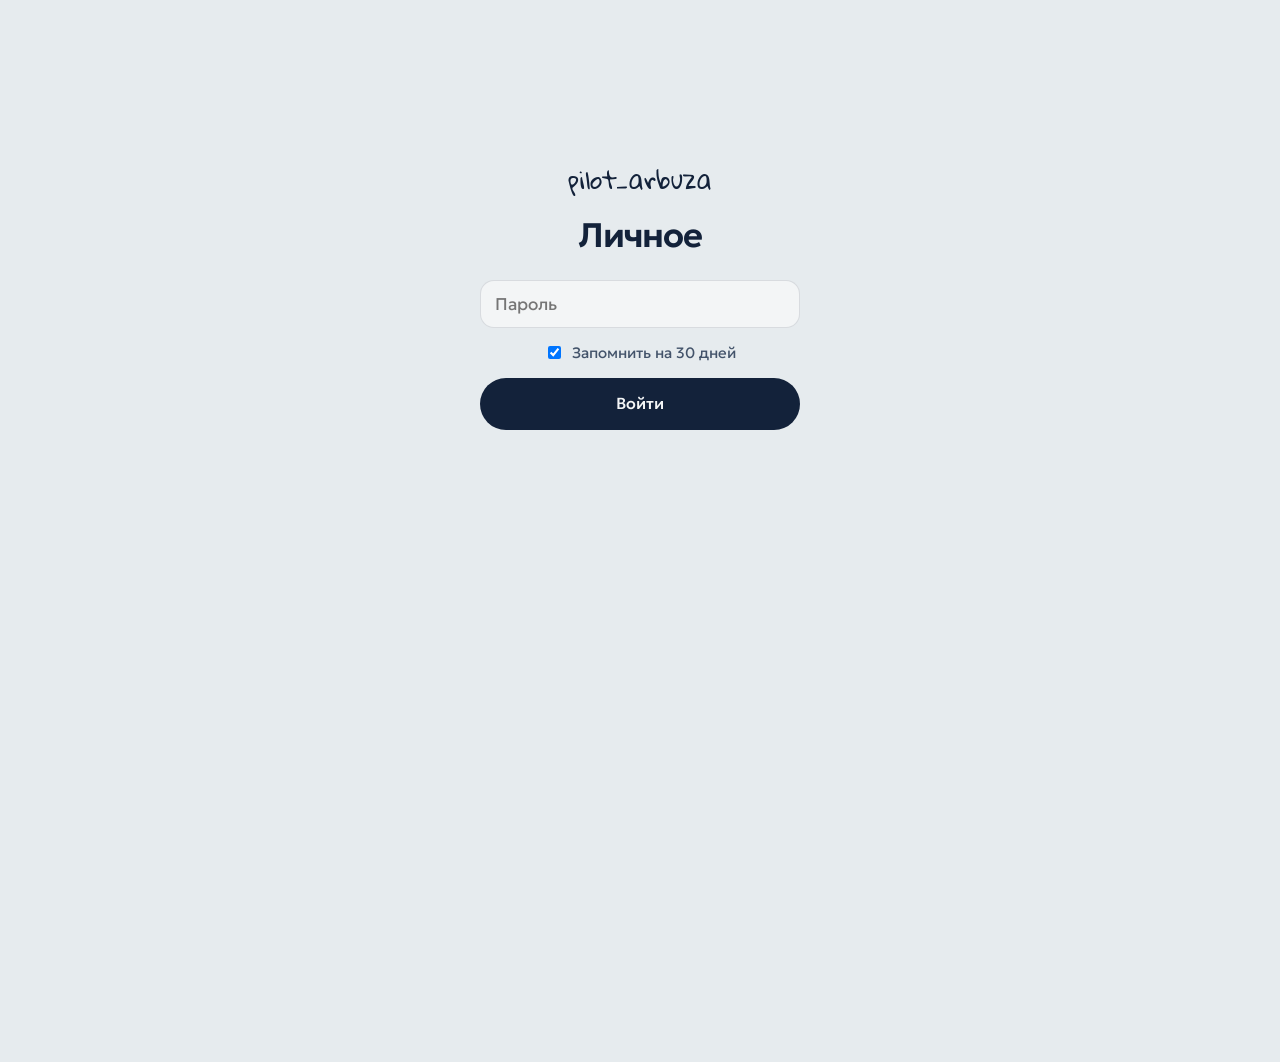
==== commit 17d88f74: "Одно приложение: «План» и предзаказы внутри /me/, вкладки Главная–Университет–Заметки–Документы–Кале" ====
--- a/admin/index.html
+++ b/admin/index.html
@@ -2,75 +2,12 @@
 <html lang="ru">
 <head>
   <meta charset="utf-8">
-  <meta name="viewport" content="width=device-width, initial-scale=1, viewport-fit=cover">
+  <meta name="viewport" content="width=device-width, initial-scale=1">
   <title>Предзаказы — pilot_arbuza</title>
   <meta name="robots" content="noindex, nofollow">
-  <meta name="referrer" content="no-referrer">
-  <link rel="icon" href="/assets/favicon.svg" type="image/svg+xml">
-  <link rel="preconnect" href="https://fonts.googleapis.com">
-  <link rel="preconnect" href="https://fonts.gstatic.com" crossorigin>
-  <link href="https://fonts.googleapis.com/css2?family=Doto:wght@700;900&family=Geologica:wght@400;500;600&family=Gloria+Hallelujah&display=swap" rel="stylesheet">
-  <link rel="stylesheet" href="/assets/style.css">
-  <style>
-    body { min-height: 100svh; }
-    [hidden] { display: none !important; }
-    .ad { max-width: 1100px; margin: 0 auto; padding: 24px var(--gutter) 64px; display: flex; flex-direction: column; gap: 24px; }
-    .ad__top { display: flex; justify-content: space-between; align-items: center; gap: 12px; flex-wrap: wrap; }
-    .ad__top h1 { font-size: clamp(30px, 5vw, 44px); }
-    .ad__acts { display: flex; gap: 8px; flex-wrap: wrap; }
-    .ad__login { max-width: 420px; margin: 12vh auto 0; padding: 32px; display: flex; flex-direction: column; gap: 16px; }
-    .ad__login h1 { font-size: 30px; }
-    .ad__msg { color: var(--wine); font-size: 15px; min-height: 1.4em; }
-    .chips { display: flex; gap: 6px; flex-wrap: wrap; }
-    .chips button { min-height: 40px; padding: 0 14px; border-radius: 999px; border: 1.5px solid var(--line); background: var(--paper); color: var(--ink); font: 500 14px var(--f-body); cursor: pointer; }
-    .chips button[aria-pressed="true"] { background: var(--ink); color: var(--paper); border-color: var(--ink); }
-    .chips b { font-weight: 600; opacity: .6; margin-left: 4px; }
-    .ad__tools { display: flex; gap: 12px; flex-wrap: wrap; align-items: center; justify-content: space-between; }
-    .ad__tools input { flex: 1 1 220px; max-width: 360px; }
-    .ord { padding: 20px; display: grid; grid-template-columns: 96px minmax(0, 1fr) 220px; gap: 20px; border-radius: 20px; border-left: 6px solid var(--st, var(--muted-d)); }
-    .ord img { width: 96px; height: auto; border-radius: 12px; background: #F6F2EA; }
-    .ord__main { display: flex; flex-direction: column; gap: 6px; min-width: 0; overflow-wrap: anywhere; }
-    .ord__id { font-size: 14px; color: var(--muted); }
-    .ord__what { font-size: 18px; font-weight: 600; letter-spacing: -0.01em; }
-    .ord__meta { font-size: 15px; color: var(--ink-2); }
-    .ord__meta a { text-decoration: underline; text-underline-offset: 3px; }
-    .ord__comment { font-size: 15px; color: var(--muted); white-space: pre-wrap; }
-    .ord__side { display: flex; flex-direction: column; gap: 8px; }
-    .ord__side textarea { min-height: 64px; }
-    .ord__del { align-self: flex-start; border: 0; background: none; color: var(--wine); font: 500 14px var(--f-body); text-decoration: underline; text-underline-offset: 3px; cursor: pointer; padding: 6px 0; }
-    .ad__empty { padding: 40px; text-align: center; color: var(--muted); }
-    @media (max-width: 760px) { .ord { grid-template-columns: 64px minmax(0, 1fr); } .ord img { width: 64px; } .ord__side { grid-column: 1 / -1; } }
-  </style>
+  <meta http-equiv="refresh" content="0; url=/me/#merch">
+  <!-- Предзаказы теперь в личном приложении: /me/#merch. -->
+  <script>location.replace('/me/#merch' + '');</script>
 </head>
-<body>
-  <main class="ad">
-    <form class="ad__login card" id="login" hidden>
-      <span class="hand" style="font-size:22px">pilot_arbuza</span>
-      <h1>Предзаказы</h1>
-      <label class="fld"><span>Пароль</span><input id="password" type="password" autocomplete="current-password" required></label>
-      <button class="btn btn--primary" type="submit">Войти</button>
-      <p class="ad__msg" id="login-msg" role="alert"></p>
-    </form>
-
-    <div id="panel" hidden>
-      <div class="ad" style="padding:0">
-        <div class="ad__top">
-          <h1>Предзаказы <span class="doto accent" id="total"></span></h1>
-          <div class="ad__acts">
-            <a class="btn btn--ghost btn--sm" href="/api/admin/orders.csv">Скачать CSV</a>
-            <a class="btn btn--ghost btn--sm" href="/shop/">Магазин</a>
-            <button class="btn btn--primary btn--sm" type="button" id="logout">Выйти</button>
-          </div>
-        </div>
-        <div class="ad__tools">
-          <div class="chips" id="chips" role="group" aria-label="Статус"></div>
-          <input class="fld-in" id="search" type="search" placeholder="Поиск: имя, контакт, город, №" aria-label="Поиск">
-        </div>
-        <p class="ad__msg" id="msg" role="status"></p>
-        <div id="list" style="display:flex;flex-direction:column;gap:12px"></div>
-      </div>
-    </div>
-  </main>
-  <script src="/assets/admin.js" defer></script>
-</body>
+<body><p><a href="/me/#merch">Открыть личное приложение</a></p></body>
 </html>
